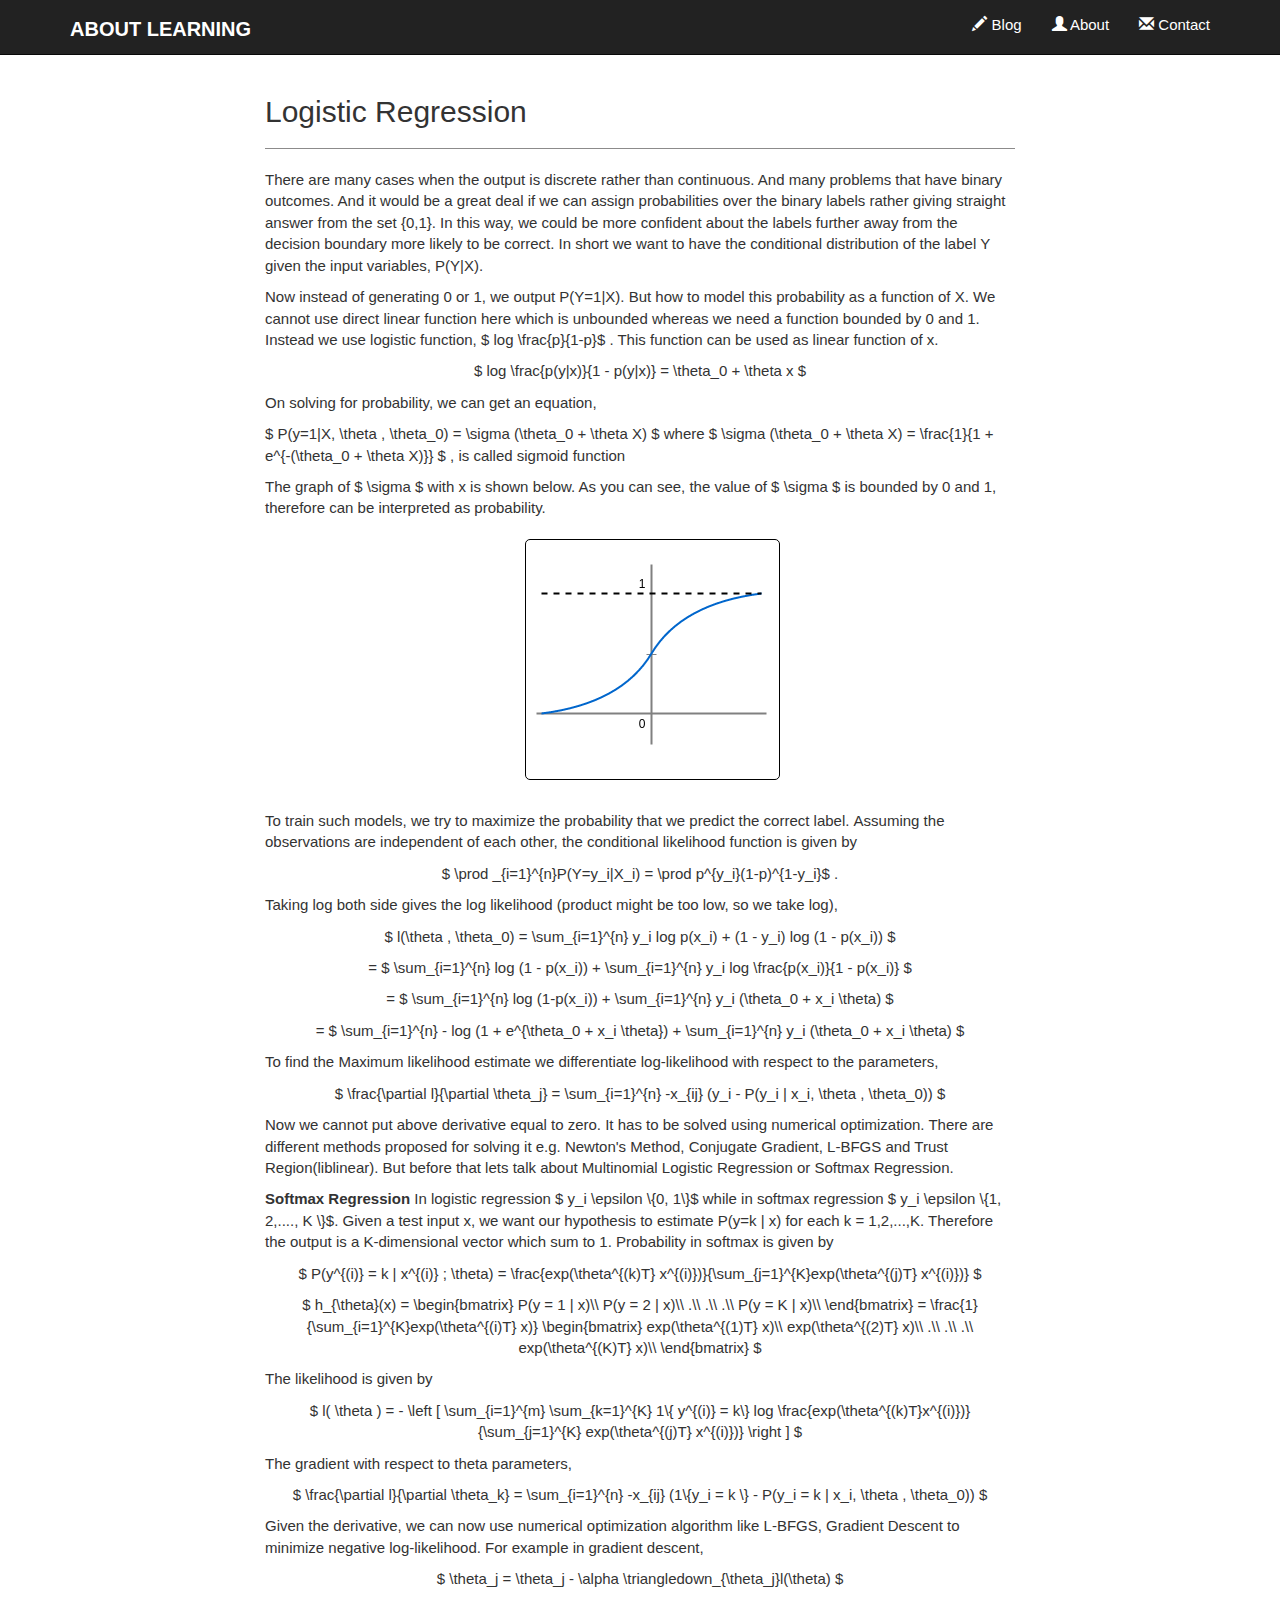
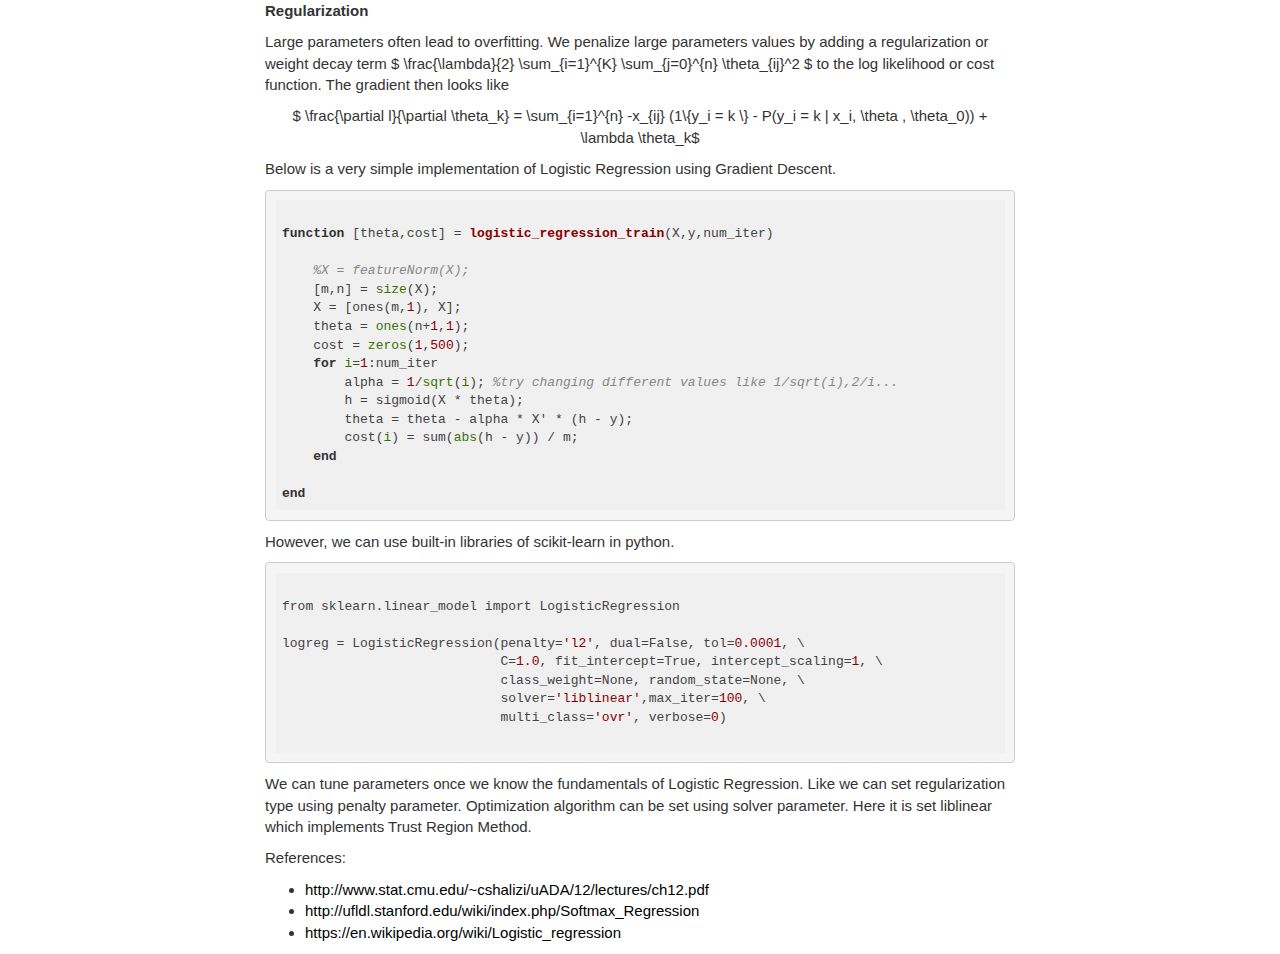
==== posts/2016-12-LOGREG/index.html @ d6a8e466 "log regression" ====
<!DOCTYPE html>
<html xmlns="http://www.w3.org/1999/xhtml" xml:lang="en" lang="en">
    <head>
        <title>Logistic Regression - About Learning</title>
		<meta charset="utf-8">
        <meta name="apple-mobile-web-app-capable" content="yes">
        <!--mobile first-->
        <meta name="viewport" content="width=device-width, initial-scale=1.0">

        <!--removed html from url but still is html-->
        <meta http-equiv="Content-Type" content="text/html; charset=UTF-8" />
        <meta name="apple-mobile-web-app-status-bar-style" content="black">
        <link href="http://amitmac.github.io/posts/2016-12-LOGREG/" rel="canonical" />
        <link rel="shortcut icon" href="../../images/favicon.ico">
        <link rel="stylesheet" type="text/css" href="../../jquery-ui-1.11.4/jquery-ui.css">
        <link rel="stylesheet" href="../../bootstrap/css/bootstrap.css">
        <link href="../../font-awesome/css/font-awesome.css" rel="stylesheet">
        <link href="../../css/sticky-footer-navbar.css" rel="stylesheet">
        <!--<link rel="stylesheet" href="../../css/default.css">-->
        <link rel="stylesheet" href="../../css/style.css">

        <link href="../../highlight/styles/github.css" rel="stylesheet">

        <link rel="stylesheet" href="../../highlight/styles/default.css">
        <script src="../../highlight/highlight.pack.js"></script>
        <script>hljs.initHighlightingOnLoad();</script>

        <script type="text/x-mathjax-config">
            MathJax.Hub.Config({tex2jax: {
                                    inlineMath: [['$','$'], ['\\(','\\)']]
                                },
                                CommonHTML: {
                                    scale: 100
                              }});
        </script>
        <script type="text/javascript" src="../../js/jquery-2.0.2.min.js"></script>
        <script type="text/javascript" src="../../jquery-ui-1.11.4/jquery-ui.js"></script>
        <script type="text/javascript" src="../../bootstrap/js/bootstrap.min.js"></script>
        <script type="text/javascript" src="../../js/script.js"></script>

        <script type="text/javascript" src="https://cdn.mathjax.org/mathjax/latest/MathJax.js?config=TeX-AMS-MML_HTMLorMML"></script>
    </head>
    <body class="blog">
        <div id="">
            <nav class="navbar navbar-inverse navbar-static-top" role="navigation">
                <div class="container">
                    <!--Toggle header for mobile-->
                    <div class="navbar-header">
                        <button type="button" class="navbar-toggle" data-toggle="collapse" data-target=".navbar-collapse">
                            <span class="sr-only">Toggle navigation</span>
                            <span class="icon-bar"></span>
                            <span class="icon-bar"></span>
                            <span class="icon-bar"></span>
                        </button>
                        <a class="navbar-brand active" href="../../index.html" id="home">ABOUT LEARNING</a>
                    </div>
                    <!--normal header-->
                    <div class="navbar-collapse collapse">
                        <ul class="nav navbar-nav navbar-right">
                            <li><a href="../../index.html"><span class="glyphicon glyphicon-pencil"></span>  Blog</a></li>
                            <li><a href="../../about.html"><span class="glyphicon glyphicon-user"></span>  About</a></li>
                            <li><a href="../../contact.html"><span class="glyphicon glyphicon-envelope"></span>  Contact</a></li>
                        </ul>
                    </div><!--/.nav-collapse -->
                </div>
            </nav>
            <div class="content">
                <div class="container">
                    <div class="row">
                        <div class="col-md-8 col-md-offset-2">
                            <h2>Logistic Regression</h2>
                            <hr>
                            <p>There are many cases when the output is discrete rather than continuous. And many problems that have binary outcomes. And it would be a great deal if we can assign probabilities over the binary labels rather giving straight answer from the set {0,1}. In this way, we could be more confident about the labels further away from the decision boundary more likely to be correct. In short we want to have the conditional distribution of the label Y given the input variables, P(Y|X).</p>
<p>
Now instead of generating 0 or 1, we output P(Y=1|X). But how to model this probability as a function of X. We cannot use direct linear function here which is unbounded whereas we need a function bounded by 0 and 1. Instead we use logistic function, $ log \frac{p}{1-p}$ . This function can be used as linear function of x.</p>
<p style="text-align:center;">$ log \frac{p(y|x)}{1 - p(y|x)} = \theta_0 + \theta x $</p>
<p>On solving for probability, we can get an equation,</p>
<p>$ P(y=1|X, \theta , \theta_0) = \sigma (\theta_0 + \theta X) $ where $ \sigma (\theta_0 + \theta X) = \frac{1}{1 + e^{-(\theta_0 + \theta X)}} $ , is called sigmoid function</p>
<p>The graph of $ \sigma $ with x is shown below. As you can see, the value of $ \sigma $ is bounded by 0 and 1, therefore can be interpreted as probability.</p>
<div class="row top-buffer">
    <div class="col-md-8 col-md-offset-4">
        <div class="post">
            <img class="aligncenter" src="images/log-reg.png" alt="logistic regression" />
        </div>
    </div>
</div>
<p>To train such models, we try to maximize the probability that we predict the correct label. Assuming the observations are independent of each other, the conditional likelihood function is given by</p>
<p style="text-align:center;">$ \prod _{i=1}^{n}P(Y=y_i|X_i) = \prod p^{y_i}(1-p)^{1-y_i}$ .</p>
<p>Taking log both side gives the log likelihood (product might be too low, so we take log),</p>
<p style="text-align:center;">$ l(\theta , \theta_0) = \sum_{i=1}^{n} y_i log p(x_i) + (1 - y_i) log (1 - p(x_i)) $</p>
<p style="text-align:center;">= $ \sum_{i=1}^{n} log (1 - p(x_i)) + \sum_{i=1}^{n} y_i log \frac{p(x_i)}{1 - p(x_i)} $</p>
<p style="text-align:center;">= $ \sum_{i=1}^{n} log (1-p(x_i)) + \sum_{i=1}^{n} y_i (\theta_0 + x_i \theta) $</p>
<p style="text-align:center;">= $ \sum_{i=1}^{n} - log (1 + e^{\theta_0 + x_i \theta}) + \sum_{i=1}^{n} y_i (\theta_0 + x_i \theta) $</p>
<p>To find the Maximum likelihood estimate we differentiate log-likelihood with respect to the parameters,</p>
<p style="text-align:center;">$ \frac{\partial l}{\partial \theta_j} = \sum_{i=1}^{n} -x_{ij} (y_i - P(y_i | x_i, \theta , \theta_0)) $</p>
<p>Now we cannot put above derivative equal to zero. It has to be solved using numerical optimization. There are different methods proposed for solving it e.g. Newton's Method, Conjugate Gradient, L-BFGS and Trust Region(liblinear). But before that lets talk about Multinomial Logistic Regression or Softmax Regression.</p>

<strong>Softmax Regression</strong>

In logistic regression $ y_i \epsilon \{0, 1\}$ while in softmax regression $ y_i \epsilon \{1, 2,...., K \}$. Given a test input x, we want our hypothesis to estimate P(y=k | x) for each k = 1,2,...,K. Therefore the output is a K-dimensional vector which sum to 1. Probability in softmax is given by
<p style="text-align:center;">$ P(y^{(i)} = k | x^{(i)} ; \theta) = \frac{exp(\theta^{(k)T} x^{(i)})}{\sum_{j=1}^{K}exp(\theta^{(j)T} x^{(i)})} $</p>
<p style="text-align:center;">$ h_{\theta}(x) = \begin{bmatrix} P(y = 1 | x)\\ P(y = 2 | x)\\ .\\ .\\ .\\ P(y = K | x)\\ \end{bmatrix} = \frac{1}{\sum_{i=1}^{K}exp(\theta^{(i)T} x)} \begin{bmatrix} exp(\theta^{(1)T} x)\\ exp(\theta^{(2)T} x)\\ .\\ .\\ .\\ exp(\theta^{(K)T} x)\\ \end{bmatrix} $</p>
<p>The likelihood is given by</p>
<p style="text-align:center;">$ l( \theta ) = - \left [ \sum_{i=1}^{m} \sum_{k=1}^{K} 1\{ y^{(i)} = k\} log \frac{exp(\theta^{(k)T}x^{(i)})}{\sum_{j=1}^{K} exp(\theta^{(j)T} x^{(i)})} \right ] $</p>
The gradient with respect to theta parameters,
<p style="text-align:center;">$ \frac{\partial l}{\partial \theta_k} = \sum_{i=1}^{n} -x_{ij} (1\{y_i = k \} - P(y_i = k | x_i, \theta , \theta_0)) $</p>
<p>Given the derivative, we can now use numerical optimization algorithm like L-BFGS, Gradient Descent to minimize negative log-likelihood. For example in gradient descent,</p>
<p style="text-align:center;">$ \theta_j = \theta_j - \alpha \triangledown_{\theta_j}l(\theta) $</p>
<p><strong>Regularization</strong></p>
<p>Large parameters often lead to overfitting. We penalize large parameters values by adding a regularization or weight decay term $ \frac{\lambda}{2} \sum_{i=1}^{K} \sum_{j=0}^{n} \theta_{ij}^2 $ to the log likelihood or cost function. The gradient then looks like</p>
<p style="text-align:center;">$ \frac{\partial l}{\partial \theta_k} = \sum_{i=1}^{n} -x_{ij} (1\{y_i = k \} - P(y_i = k | x_i, \theta , \theta_0)) + \lambda \theta_k$</p>
<p>Below is a very simple implementation of Logistic Regression using Gradient Descent.</p>

<pre><code class="MATLAB">
function [theta,cost] = logistic_regression_train(X,y,num_iter)
	
    %X = featureNorm(X);
    [m,n] = size(X);
    X = [ones(m,1), X];
    theta = ones(n+1,1);
    cost = zeros(1,500);
    for i=1:num_iter
        alpha = 1/sqrt(i); %try changing different values like 1/sqrt(i),2/i...
        h = sigmoid(X * theta);
        theta = theta - alpha * X' * (h - y);
        cost(i) = sum(abs(h - y)) / m;
    end

end
</code></pre>
However, we can use built-in libraries of scikit-learn in python.
<pre><code class="MATLAB">
from sklearn.linear_model import LogisticRegression

logreg = LogisticRegression(penalty='l2', dual=False, tol=0.0001, \
                            C=1.0, fit_intercept=True, intercept_scaling=1, \
                            class_weight=None, random_state=None, \
                            solver='liblinear',max_iter=100, \
                            multi_class='ovr', verbose=0)

</code></pre>
<p>
We can tune parameters once we know the fundamentals of Logistic Regression. Like we can set regularization type using penalty parameter. Optimization algorithm can be set using solver parameter. Here it is set liblinear which implements Trust Region Method.
</p>
<p>
References:
<ul>
<li> <a href="http://www.stat.cmu.edu/~cshalizi/uADA/12/lectures/ch12.pdf" target="_blank">http://www.stat.cmu.edu/~cshalizi/uADA/12/lectures/ch12.pdf</a></li>
<li> <a href="http://ufldl.stanford.edu/wiki/index.php/Softmax_Regression" target="_blank">http://ufldl.stanford.edu/wiki/index.php/Softmax_Regression</a></li>
<li> <a href="https://en.wikipedia.org/wiki/Logistic_regression" target="_blank">https://en.wikipedia.org/wiki/Logistic_regression</a></li>
</ul>
</p>
                        </div>  
                    </div>
                    <div class="row">
                        <div class="col-md-8 col-md-offset-2">
                            <div id="disqus_thread"></div>
                            <script>
                                /**
                                 *  RECOMMENDED CONFIGURATION VARIABLES: EDIT AND UNCOMMENT THE SECTION BELOW TO INSERT DYNAMIC VALUES FROM YOUR PLATFORM OR CMS.
                                 *  LEARN WHY DEFINING THESE VARIABLES IS IMPORTANT: https://disqus.com/admin/universalcode/#configuration-variables
                                 */
                                
                                var disqus_config = function () {
                                    this.page.url = "http://amitmac.github.io/posts/2016-12-LOGREG/";  // Replace PAGE_URL with your page's canonical URL variable
                                    this.page.identifier = "/posts/2016-12-LOGREG/"; // Replace PAGE_IDENTIFIER with your page's unique identifier variable
                                };

                                (function() {  // DON'T EDIT BELOW THIS LINE
                                    var d = document, s = d.createElement('script');
                                    
                                    s.src = '//amitmac-1.disqus.com/embed.js';
                                    
                                    s.setAttribute('data-timestamp', +new Date());
                                    (d.head || d.body).appendChild(s);
                                })();
                            </script>
                            <noscript>
                                Please enable JavaScript to view the 
                                <a href="https://disqus.com/?ref_noscript" rel="nofollow">comments powered by Disqus.</a>
                            </noscript>
                        </div>
                    </div>         
                </div>
            </div>
        </div>
    <script id="dsq-count-scr" src="//amitmac-1.disqus.com/count.js" async></script>
    </body>
</html>
---- css/sticky-footer-navbar.css ----
html{position:relative;min-height:100%}body{margin-bottom:0px}#wrap{min-height:100%;height:auto;height:100%;margin:0 auto 0;padding:0 0 90px}#footer{position:absolute;left:0;bottom:0;width:100%;height:90px;background-color:rgb(245,245,245);font-family:'CMS', 'Droid Sans', Helvetica, Arial, sans-serif;font-size:90%;text-align:right}body > .container{padding:90px 15px 0}#footer > .container{padding:20px}code{font-size:80%}#home{margin-top:4px;font-size:22px}
---- css/default.css ----
body{font-family:'CMS', 'Droid Sans', Helvetica, Arial, sans-serif;font-size:18px;letter-spacing:-0.02rem;line-height:1.5;text-align:left}@media only screen and (min-width:768px){body{text-align:justify}}h1{font-family:'CMS', 'Droid Serif', Georgia, Times, serif;font-size:300%;line-height:65px;text-align:left}h2{font-size:150%;font-weight:bold;text-align:left;margin-top:40px;margin-bottom:20px}h3{font-size:115%;font-weight:bold;text-align:left;margin-top:30px;margin-bottom:20px}h4{font-weight:bold;text-align:left;margin-top:30px;margin-bottom:10px}div.info{color:#555;font-style:italic}#full-screen-background-image{z-index:-999;min-height:100%;min-width:1024px;width:100%;height:auto;position:fixed;top:0;left:0}blockquote{background:rgb(245,245,245) url("../images/quoteblock.png") no-repeat left top;font-family:'CMSS';margin-left:18px;font-size:18px;padding:6px 20px 6px 54px;-moz-border-radius:10px;-webkit-border-radius:10px;border-radius:10px}pre{margin-left:18px;-moz-border-radius:10px;-webkit-border-radius:10px;border-radius:10px;border:none;white-space:pre-wrap;white-space:-moz-pre-wrap !important;white-space:-pre-wrap;white-space:-o-pre-wrap;word-wrap:break-word}a:link{color:rgb(109,109,109)}a:visited{color:rgb(109,109,109)}a:hover{color:rgb(109,109,109)}a:active{color:rgb(109,109,109)}nav{font-size:20px}#footnotediv{font-size:90%;color:#5f5f5f;background-color:white;padding:3px 12px;border:1px solid #CDBBB5;box-shadow:#555 0 0 10px;-webkit-box-shadow:#555 0 0 10px;-moz-box-shadow:0 0 10px #555;text-align:left}.footnotes{text-align:left}.centerimgcontainer{width:350px;height:auto;margin:30px auto 0px;display:block}.bigcenterimgcontainer{width:70%;height:auto;margin:30px auto;display:block}.floatrightimgcontainer{width:200px;height:auto;margin:0px 0px 30px 30px;float:right}.spaceafterimg{display:block;height:12px}img{width:100%;height:auto;margin:10px auto}.caption{font-size:95%;text-align:center}.mathbox{width:100%;height:500px}iframe{border:none;overflow:hidden}

@page {
  margin: 2cm;
  margin-bottom:0.5cm;
  orphans: 3;
  widows: 3;
}

@page :first {
  margin-top: 6cm;
}

@page :left {
  margin-left: 4cm;
}

@page :right {
  margin-right: 4cm;
}

@media print {
  h1, h2, h3 {
    page-break-after: avoid;
  }
  body {
    text-align: justify;
    font-family: 'CMS', 'Droid Sans', Helvetica, Arial, sans-serif;
    font-size: 16px;
    line-height: 25px;
  }
  #footer {display: none;}
}
---- css/style.css ----
@font-face {
    font-family: SourceSansPro;
    src: url('../fonts/source-sans-pro/SourceSansPro-Regular.otf');
}
@font-face {
    font-family: SourceSansPro;
    src: url('../fonts/source-sans-pro/SourceSansPro-Bold.otf');
    font-weight: bold;
}
@font-face {
    font-family: SourceSansPro;
    src: url('../fonts/source-sans-pro/SourceSansPro-Italic.otf');
    font-style: italic;
}
@font-face {
    font-family: SourceSansPro;
    src: url('../fonts/source-sans-pro/SourceSansPro-BoldItalic.otf');
    font-weight: bold;
    font-style: italic;
}
@font-face {
    font-family: SourceSansPro;
    src: url('../fonts/source-sans-pro/SourceSansPro-Light.otf');
    font-weight: 300;
}
body {
    height: 100%;
    font-family: "Source Sans Pro" , Helvetica, Arial, sans-serif;
    font-size: 15px;
}
body.home{
    background: url('../images/stars.jpg') no-repeat center center fixed;
    -moz-background-size: cover;
    -webkit-background-size: cover;
    -o-background-size: cover;
    background-size: cover
}
#home{
    font-size: 20px;
    font-weight: 600;
}
body.blog{
    background-color: #fff;
}
.navbar {
    height:55px;
}
.content {
    background-color: #fff;
}
.MathJax {
    font-size: 13px !important;
    margin-top: 10px;
}
.aligncenter{
    clear: both;
    display: block;
    margin: 14px auto;
}
#indexwrapper {
    background-color: rgba(256, 256, 256, .9);
    margin-bottom: -9999px;
    padding-bottom: 9999px;
    padding-top: 20px;
    padding-left: 20px;
    padding-right: 20px;
    border-radius: 2em;
}
.navbar-inverse .navbar-brand {
    color: #fff;
}
.navbar-inverse .navbar-nav > li > a{
    color: #fff;
}
.container {
    min-height: 100%;
    overflow: hidden
}
h4 {
    margin-top: 20px;
    text-align: center;
}
a {
    cursor: pointer;
    text-decoration: none;
}
a:link {
    color: black;
    text-decoration: none;
}
a:visited {
    color: black;
    text-decoration: none;
}
a:hover {
    color: #35586C;
    text-decoration: none;
}
a:active {
    color: #35586C;
    text-decoration: none;
}
p{
    margin-top: 10px;
}
pre {
    margin-top: 10px;
}
hr { 
    border-top: 1px solid #8c8b8b;
}
.showcase {
    border: 1px solid black;
    border-radius: 2px;
}
.post {
    margin-bottom: 20px;
    margin-left: 0;
    margin-right: 20px;
    float: left;
    border: 1px solid black;
    background-color: white;
    border-radius: 5px
}
.post h3 {
    margin: 5px;
    font-size: 100%;
    text-align: center
}
.post h4 {
    margin: 0px;
    font-size: 85%;
    text-align: center
}
.post img {
    margin: 0px;
    padding: 2px;
    margin-bottom: 10px;
    width: 100%;
    height: auto;
}
.top-buffer { margin-top:20px; }
.navbar-collapse {
    background-color: #222;
}
---- highlight/styles/github.css ----
/*

github.com style (c) Vasily Polovnyov <vast@whiteants.net>

*/

.hljs {
  display: block;
  overflow-x: auto;
  padding: 0.5em;
  color: #333;
  background: #f8f8f8;
}

.hljs-comment,
.hljs-quote {
  color: #998;
  font-style: italic;
}

.hljs-keyword,
.hljs-selector-tag,
.hljs-subst {
  color: #333;
  font-weight: bold;
}

.hljs-number,
.hljs-literal,
.hljs-variable,
.hljs-template-variable,
.hljs-tag .hljs-attr {
  color: #008080;
}

.hljs-string,
.hljs-doctag {
  color: #d14;
}

.hljs-title,
.hljs-section,
.hljs-selector-id {
  color: #900;
  font-weight: bold;
}

.hljs-subst {
  font-weight: normal;
}

.hljs-type,
.hljs-class .hljs-title {
  color: #458;
  font-weight: bold;
}

.hljs-tag,
.hljs-name,
.hljs-attribute {
  color: #000080;
  font-weight: normal;
}

.hljs-regexp,
.hljs-link {
  color: #009926;
}

.hljs-symbol,
.hljs-bullet {
  color: #990073;
}

.hljs-built_in,
.hljs-builtin-name {
  color: #0086b3;
}

.hljs-meta {
  color: #999;
  font-weight: bold;
}

.hljs-deletion {
  background: #fdd;
}

.hljs-addition {
  background: #dfd;
}

.hljs-emphasis {
  font-style: italic;
}

.hljs-strong {
  font-weight: bold;
}
---- highlight/styles/default.css ----
/*

Original highlight.js style (c) Ivan Sagalaev <maniac@softwaremaniacs.org>

*/

.hljs {
  display: block;
  overflow-x: auto;
  padding: 0.5em;
  background: #F0F0F0;
}


/* Base color: saturation 0; */

.hljs,
.hljs-subst {
  color: #444;
}

.hljs-comment {
  color: #888888;
}

.hljs-keyword,
.hljs-attribute,
.hljs-selector-tag,
.hljs-meta-keyword,
.hljs-doctag,
.hljs-name {
  font-weight: bold;
}


/* User color: hue: 0 */

.hljs-type,
.hljs-string,
.hljs-number,
.hljs-selector-id,
.hljs-selector-class,
.hljs-quote,
.hljs-template-tag,
.hljs-deletion {
  color: #880000;
}

.hljs-title,
.hljs-section {
  color: #880000;
  font-weight: bold;
}

.hljs-regexp,
.hljs-symbol,
.hljs-variable,
.hljs-template-variable,
.hljs-link,
.hljs-selector-attr,
.hljs-selector-pseudo {
  color: #BC6060;
}


/* Language color: hue: 90; */

.hljs-literal {
  color: #78A960;
}

.hljs-built_in,
.hljs-bullet,
.hljs-code,
.hljs-addition {
  color: #397300;
}


/* Meta color: hue: 200 */

.hljs-meta {
  color: #1f7199;
}

.hljs-meta-string {
  color: #4d99bf;
}


/* Misc effects */

.hljs-emphasis {
  font-style: italic;
}

.hljs-strong {
  font-weight: bold;
}
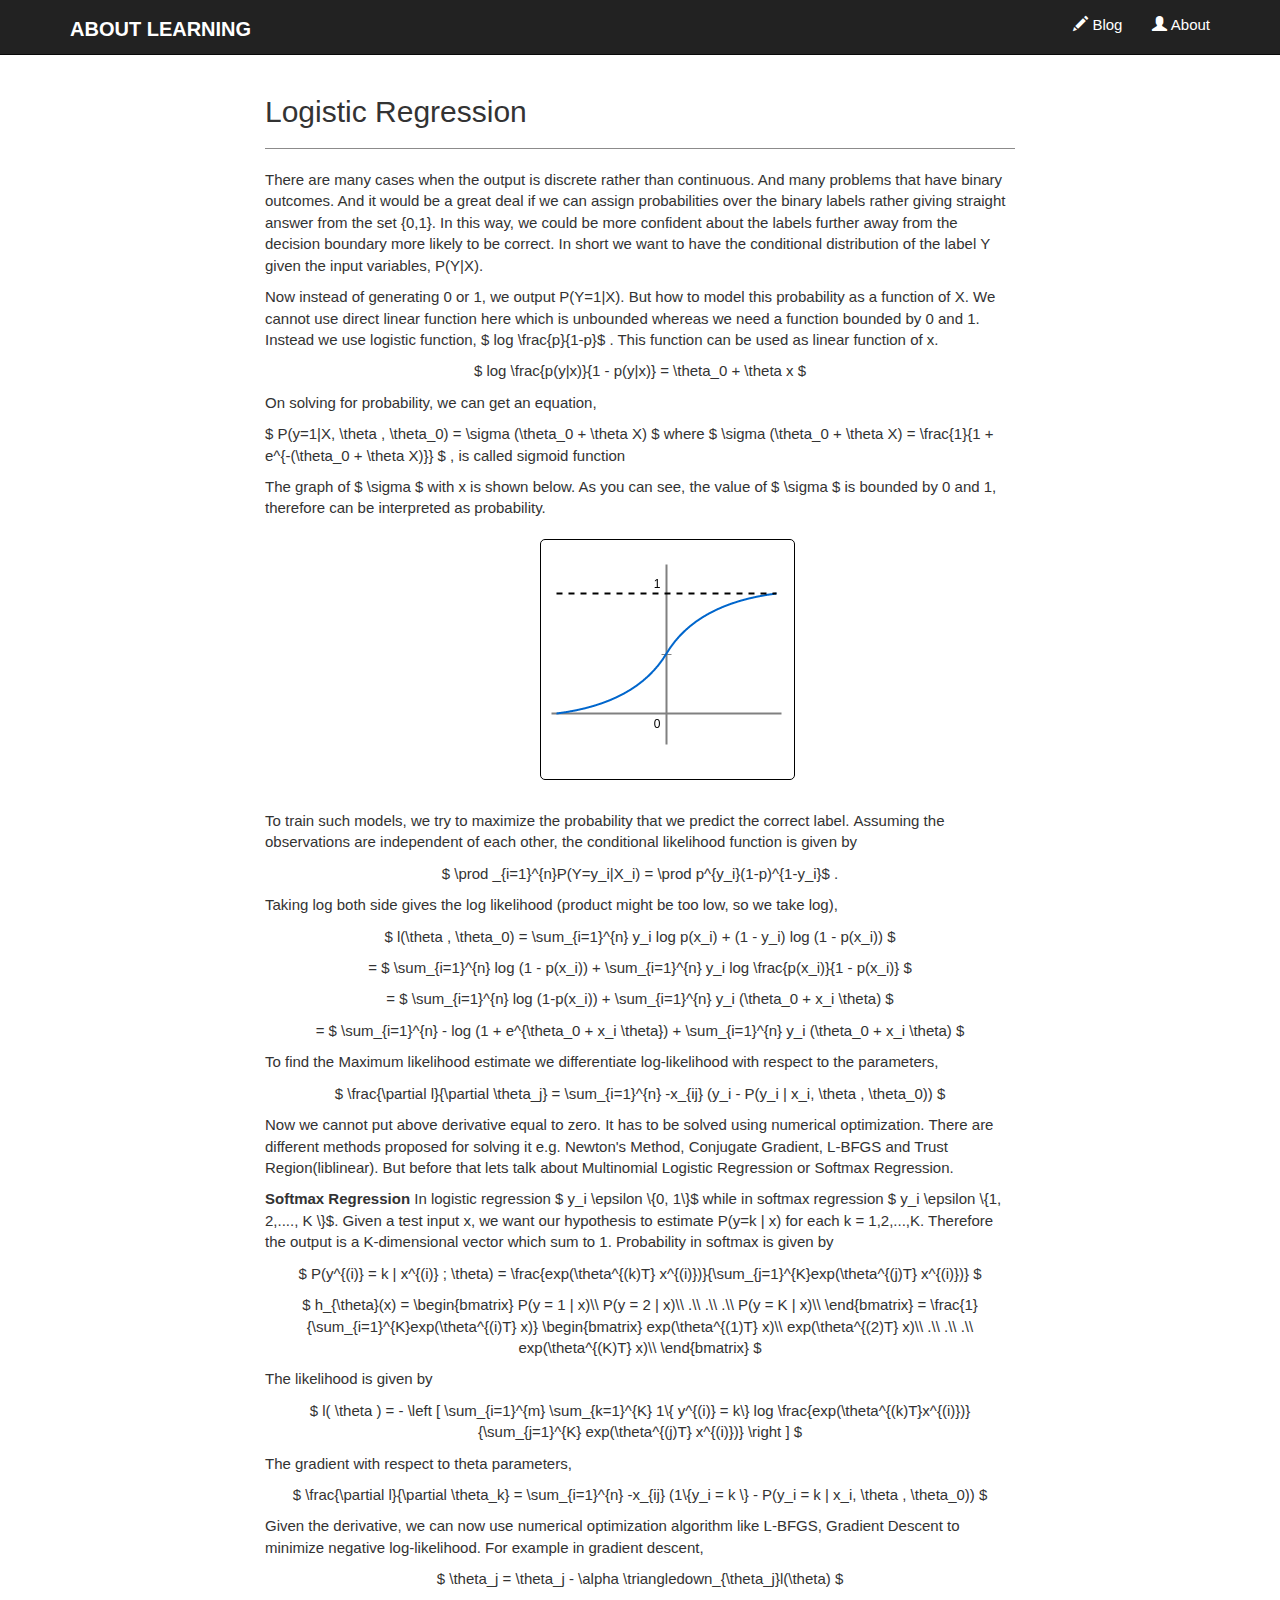
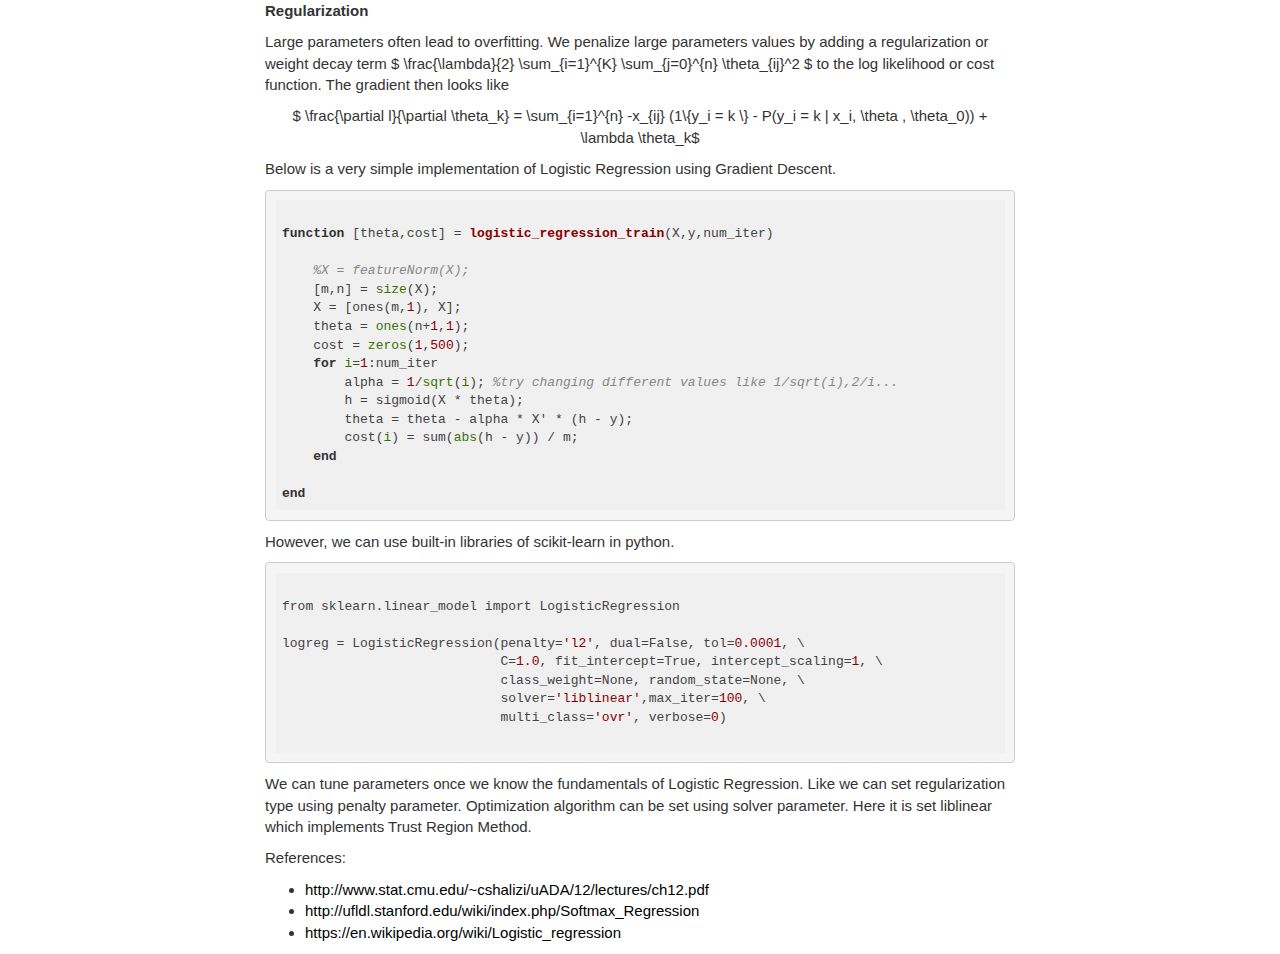
==== commit a7c3b105: "about added" ====
--- a/posts/2016-12-LOGREG/index.html
+++ b/posts/2016-12-LOGREG/index.html
@@ -39,6 +39,15 @@
         <script type="text/javascript" src="../../js/script.js"></script>
 
         <script type="text/javascript" src="https://cdn.mathjax.org/mathjax/latest/MathJax.js?config=TeX-AMS-MML_HTMLorMML"></script>
+        <script>
+            (function(i,s,o,g,r,a,m){i['GoogleAnalyticsObject']=r;i[r]=i[r]||function(){
+            (i[r].q=i[r].q||[]).push(arguments)},i[r].l=1*new Date();a=s.createElement(o),
+            m=s.getElementsByTagName(o)[0];a.async=1;a.src=g;m.parentNode.insertBefore(a,m)
+            })(window,document,'script','https://www.google-analytics.com/analytics.js','ga');
+
+            ga('create', 'UA-65608932-1', 'auto');
+            ga('send', 'pageview');
+        </script>
     </head>
     <body class="blog">
         <div id="">
@@ -59,7 +68,6 @@
                         <ul class="nav navbar-nav navbar-right">
                             <li><a href="../../index.html"><span class="glyphicon glyphicon-pencil"></span>  Blog</a></li>
                             <li><a href="../../about.html"><span class="glyphicon glyphicon-user"></span>  About</a></li>
-                            <li><a href="../../contact.html"><span class="glyphicon glyphicon-envelope"></span>  Contact</a></li>
                         </ul>
                     </div><!--/.nav-collapse -->
                 </div>
--- a/css/style.css
+++ b/css/style.css
@@ -115,7 +115,7 @@
 }
 .post {
     margin-bottom: 20px;
-    margin-left: 0;
+    margin-left: 15px;
     margin-right: 20px;
     float: left;
     border: 1px solid black;
